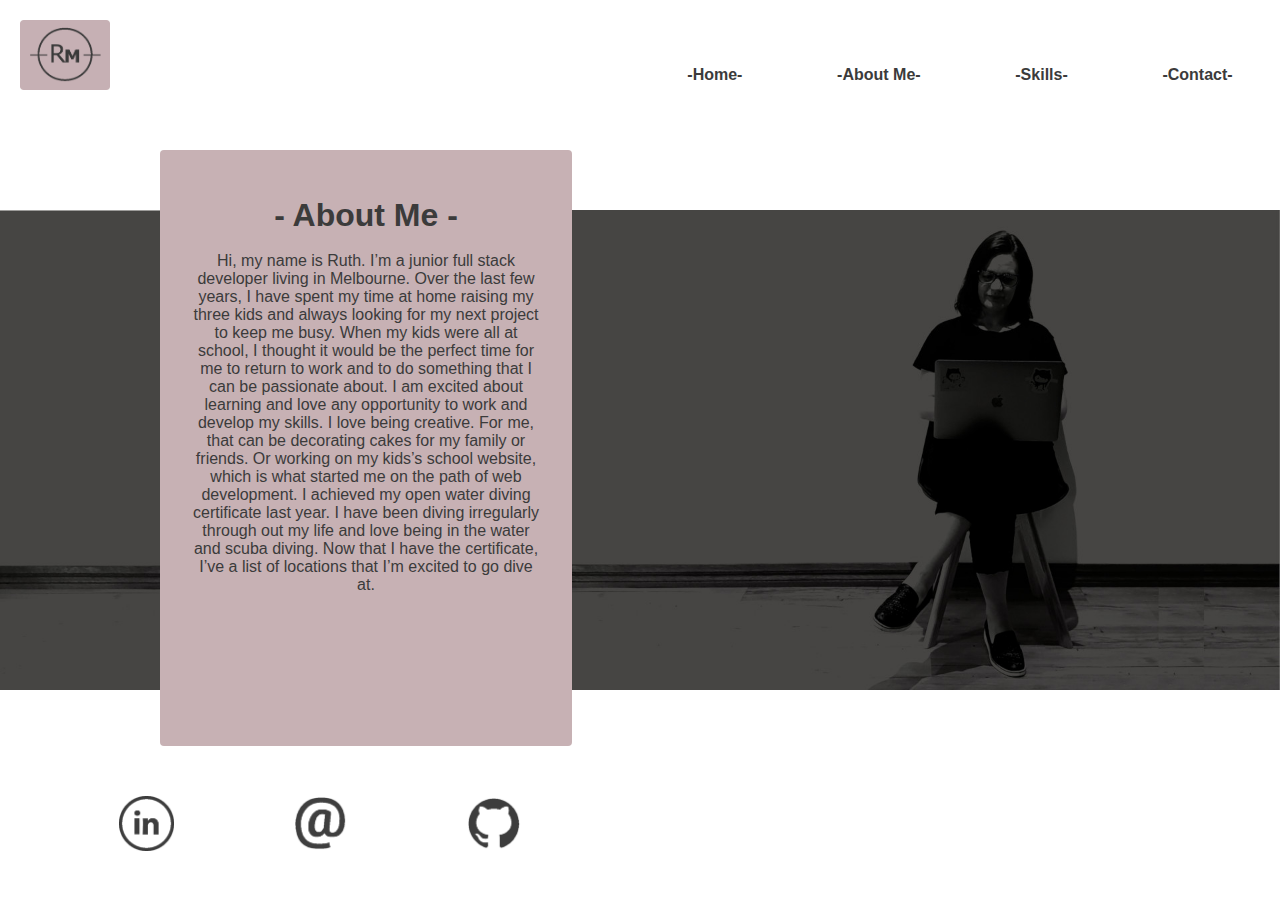
==== about-me.html @ 2ecaa8f1 "initial commit" ====
<!DOCTYPE html>
<html lang="en">
<head>
    <meta charset="UTF-8">
    <meta name="viewport" content="width=device-width, initial-scale=1.0">
    <meta http-equiv="X-UA-Compatible" content="ie=edge">
    <link rel="stylesheet" href="css/style.css">
    <title>Ruth Mcilwaine</title>
</head>
<body>
    
<div class="grid">
        <div class="navbar">
                <a href="index.html"><strong>-Home-</strong></a>
                <a href="about-me.html"><strong>-About Me-</strong></a>
                <a href="skills.html"><strong>-Skills-</strong></a>
                <a href="contact.html"><strong>-Contact-</strong></a>  
            </div>
       
        <div class="logo">
        <a href="index.html"><img src="../images/logo.png" alt="logo" width="90" height="70"></a>
        </div>
        <div class="footer">
                <a href="https://www.linkedin.com/feed/"><img src="../images/linkedin.png" alt="linkedin" width=55 height=55></a>
                <a href="contact.html"><img src="../images/email.png" width=55 height=55></a>
                <a href="https://github.com/settings/profile"><img src="../images/github.png" alt="github" width=55 height=55></a>
                </div>
<div class="about-me-container">
    <div class="text-container">
    <span></span>
<h1><br />- About Me -</h1>
    <p><br />Hi, my name is Ruth. I’m a junior full stack developer living in Melbourne. 
    Over the last few years, I have spent my time at home raising my three kids and always looking for my next project to keep me busy. When my kids were all at school, I thought it would be the perfect time for me to return to work and to do something that I can be passionate about. I am excited about learning and love any opportunity to work and develop my skills.
    I love being creative. For me, that can be decorating cakes for my family or friends. Or working on my kids’s school website, which is what started me on the path of web development.
    I achieved my open water diving certificate last year. I have been diving irregularly through out my life and love being in the water and scuba diving. Now that I have the certificate, I’ve a list of locations that I’m excited to go dive at.
    </p>
   
</div>
</div>
</div>
</body>

</html>
---- css/style.css ----
@import url("contact.css");
@import url("skills.css");
@import url("about-me.css");
@import url("responsive.css");

* {
	margin: 0px;
  }
  /* #c7b1b4 */
body { 
	height: 100%;
	font-family: Tahoma,Verdana,Segoe,sans-serif; 
	background-image: url("../images/image.jpg");
	color: #3b3b3b;
  background-repeat: no-repeat;
	background-size: contain;
	background-position: center right;
}

/* #8e8e8c */
.grid {
	width: 100%;
	height: 100%;
  display: grid;
  grid-template-columns: 50% 50%;
	grid-template-rows: 150px 600px 150px;
}


.navbar {
	display: flex;
	align-items: center;
	justify-content: space-around;
	grid-column: 2 / 3;
	grid-row: 1 / 2;
}

.logo {
	/* width: 10px;
	height: 10px; */
	display: flex;
	align-items: left;
	padding: 20px;
}

.title {
	display: grid;
	grid-column: 1 / 2;
	grid-row: 2 / 3;
	align-content: center;
	justify-content: right;
	border-radius: 4px;
}

.navbar a {
	text-decoration: none;
	color: #3b3b3b;
	/* 3b3b3b */
}
.navbar a:hover {
	transform: scale(1.1);
}

.footer {
	grid-column: 1 / 2;
	grid-row: 3 / 4;
	display: flex;
	align-items: center;
	flex-direction: row;
	justify-content: space-evenly;
}
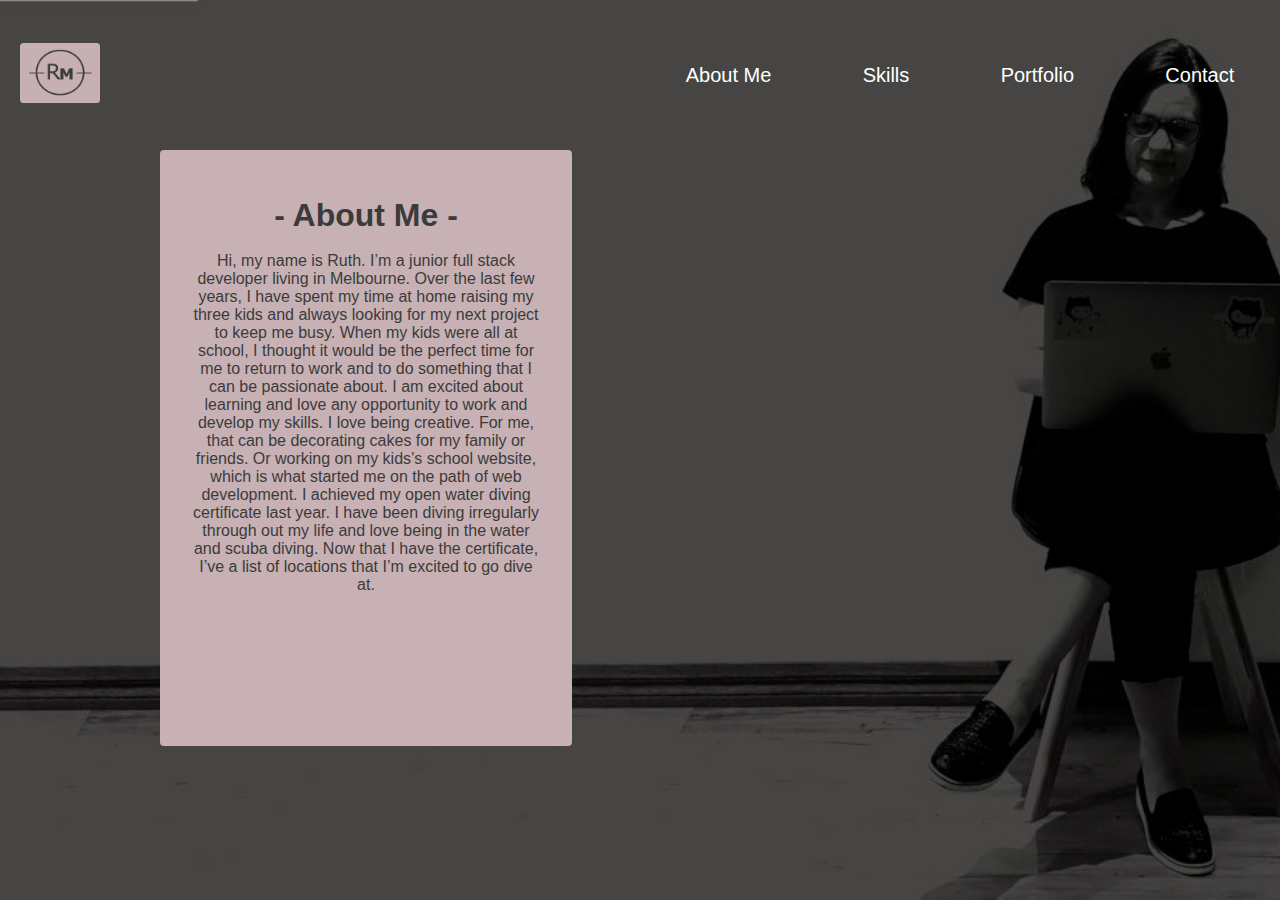
==== commit 66d268ca: "fixed background image and hamburger menu" ====
--- a/about-me.html
+++ b/about-me.html
@@ -5,26 +5,42 @@
     <meta name="viewport" content="width=device-width, initial-scale=1.0">
     <meta http-equiv="X-UA-Compatible" content="ie=edge">
     <link rel="stylesheet" href="css/style.css">
-    <title>Ruth Mcilwaine</title>
+    <link rel="stylesheet" href="https://use.fontawesome.com/releases/v5.8.1/css/all.css" integrity="sha384-50oBUHEmvpQ+1lW4y57PTFmhCaXp0ML5d60M1M7uH2+nqUivzIebhndOJK28anvf" crossorigin="anonymous">
+    <title>About</title>
 </head>
 <body>
     
-<div class="grid">
-        <div class="navbar">
-                <a href="index.html"><strong>-Home-</strong></a>
-                <a href="about-me.html"><strong>-About Me-</strong></a>
-                <a href="skills.html"><strong>-Skills-</strong></a>
-                <a href="contact.html"><strong>-Contact-</strong></a>  
-            </div>
-       
-        <div class="logo">
-        <a href="index.html"><img src="../images/logo.png" alt="logo" width="90" height="70"></a>
-        </div>
-        <div class="footer">
-                <a href="https://www.linkedin.com/feed/"><img src="../images/linkedin.png" alt="linkedin" width=55 height=55></a>
-                <a href="contact.html"><img src="../images/email.png" width=55 height=55></a>
-                <a href="https://github.com/settings/profile"><img src="../images/github.png" alt="github" width=55 height=55></a>
-                </div>
+        <div class="grid">
+                <div class="navbar">
+                        <a href="about-me.html">About Me</a>
+                        <a href="skills.html">Skills</a>
+                        <a href="index.html">Portfolio</a>
+                        <a href="contact.html">Contact</a>  
+                    </div>
+                    <div class="menu-container">
+                        <div style="display: block;" class="fas fa-bars hamburger fa-2x">
+                        <div class="menu">
+                                <ul>
+                                    <li>Home</li><a href="index.html"></a>
+                                    <li>About</li><a href="about-me.html"></a>
+                                    <li>Skills</li><a href="skills.html"></a>
+                                    <li>Contact</li><a href="contact.html">
+                                </ul>
+                            </div>
+                        </div>
+                    </div>
+                    <div class="logo-container">
+                        <div class="box">
+                            <a href="./index.html"><img src="../images/logo.png" class="logo"></a> 
+                        </div>
+                    </div>
+                            
+                    <div class="footer">
+                        <a href="https://www.linkedin.com/feed/" class="link"><i class="fab fa-linkedin-in fa-2x"></i></a>
+                        <a href="contact.html" class="link"><i class="fas fa-at fa-2x"></i></a>
+                        <a href="https://github.com/ruthmci" class="link"><i class="fab fa-github fa-2x"></i></a>
+                    </div>
+        
 <div class="about-me-container">
     <div class="text-container">
     <span></span>
--- a/css/style.css
+++ b/css/style.css
@@ -1,7 +1,7 @@
 @import url("contact.css");
 @import url("skills.css");
 @import url("about-me.css");
-@import url("responsive.css");
+@import url("hamburger.css");
 
 * {
 	margin: 0px;
@@ -13,8 +13,8 @@
 	background-image: url("../images/image.jpg");
 	color: #3b3b3b;
   background-repeat: no-repeat;
-	background-size: contain;
-	background-position: center right;
+	background-size: cover;
+	background-position: center;
 }
 
 /* #8e8e8c */
@@ -26,7 +26,6 @@
 	grid-template-rows: 150px 600px 150px;
 }
 
-
 .navbar {
 	display: flex;
 	align-items: center;
@@ -34,17 +33,49 @@
 	grid-column: 2 / 3;
 	grid-row: 1 / 2;
 }
+.navbar a {
+	text-decoration: none;
+	color: #ffffff;
+	font-size: 20px;
+}
+.navbar a:hover {
+	transform: scale(1.1);
+}
+
+.menu-container {
+	display: none;
+}
+
+.logo-container {
+	grid-column: 1 / 2;
+	grid-row: 1 / 2;
+	display: flex;
+	justify-content: left;
+	align-items: center;
+}
 
 .logo {
-	/* width: 10px;
-	height: 10px; */
-	display: flex;
-	align-items: left;
+	width: 80px;
+	height: 60px; 
 	padding: 20px;
 }
 
+/* .RM-title {
+	width: 400px;
+	height: 250px;	
+	align-content: center;
+	justify-content: right;
+} */
+
+.RM-title { 
+	position: absolute;
+	max-width: 40%;
+	height: auto;
+	top: 35%;
+	left: 15%;
+	}
+
 .title {
-	display: grid;
 	grid-column: 1 / 2;
 	grid-row: 2 / 3;
 	align-content: center;
@@ -52,13 +83,8 @@
 	border-radius: 4px;
 }
 
-.navbar a {
-	text-decoration: none;
-	color: #3b3b3b;
-	/* 3b3b3b */
-}
-.navbar a:hover {
-	transform: scale(1.1);
+.link {
+	color: #ffffff;
 }
 
 .footer {
@@ -68,4 +94,36 @@
 	align-items: center;
 	flex-direction: row;
 	justify-content: space-evenly;
-}+}
+
+@media only screen and (max-width: 600px) {
+	
+	body {
+		background-image: url("../images/responsive.png");
+		background-size: cover;
+	}
+
+	.navbar {
+		display: none;
+	}
+
+.menu-container {
+	grid-column: 2 / 3;
+	grid-row: 1 / 2;
+	display: block;
+	/* display: flex;
+	justify-content: center;
+	align-items: center; */
+}
+
+
+
+  .RM-title { 
+		position: absolute;
+		max-width: 60%;
+		height: auto;
+		top: 35%;
+		left: 15%;
+		}
+	}
+		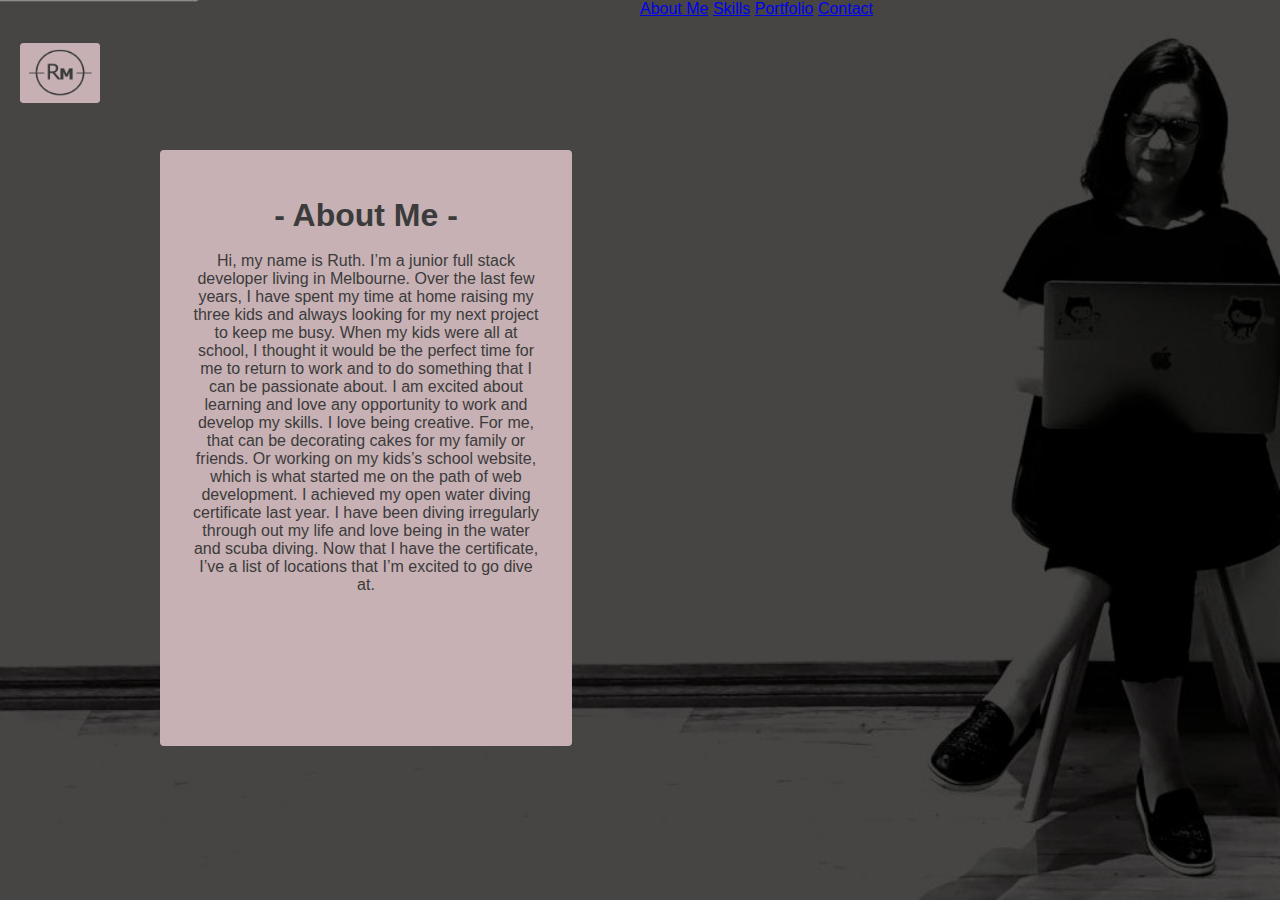
==== commit bc6f7209: "formatting done" ====
--- a/about-me.html
+++ b/about-me.html
@@ -1,59 +1,67 @@
 <!DOCTYPE html>
 <html lang="en">
+
 <head>
     <meta charset="UTF-8">
     <meta name="viewport" content="width=device-width, initial-scale=1.0">
     <meta http-equiv="X-UA-Compatible" content="ie=edge">
     <link rel="stylesheet" href="css/style.css">
-    <link rel="stylesheet" href="https://use.fontawesome.com/releases/v5.8.1/css/all.css" integrity="sha384-50oBUHEmvpQ+1lW4y57PTFmhCaXp0ML5d60M1M7uH2+nqUivzIebhndOJK28anvf" crossorigin="anonymous">
+    <link rel="stylesheet" href="https://use.fontawesome.com/releases/v5.8.1/css/all.css"
+        integrity="sha384-50oBUHEmvpQ+1lW4y57PTFmhCaXp0ML5d60M1M7uH2+nqUivzIebhndOJK28anvf" crossorigin="anonymous">
     <title>About</title>
 </head>
 <body>
-    
-        <div class="grid">
-                <div class="navbar">
-                        <a href="about-me.html">About Me</a>
-                        <a href="skills.html">Skills</a>
-                        <a href="index.html">Portfolio</a>
-                        <a href="contact.html">Contact</a>  
-                    </div>
-                    <div class="menu-container">
-                        <div style="display: block;" class="fas fa-bars hamburger fa-2x">
-                        <div class="menu">
-                                <ul>
-                                    <li>Home</li><a href="index.html"></a>
-                                    <li>About</li><a href="about-me.html"></a>
-                                    <li>Skills</li><a href="skills.html"></a>
-                                    <li>Contact</li><a href="contact.html">
-                                </ul>
-                            </div>
-                        </div>
-                    </div>
-                    <div class="logo-container">
-                        <div class="box">
-                            <a href="./index.html"><img src="../images/logo.png" class="logo"></a> 
-                        </div>
-                    </div>
-                            
-                    <div class="footer">
-                        <a href="https://www.linkedin.com/feed/" class="link"><i class="fab fa-linkedin-in fa-2x"></i></a>
-                        <a href="contact.html" class="link"><i class="fas fa-at fa-2x"></i></a>
-                        <a href="https://github.com/ruthmci" class="link"><i class="fab fa-github fa-2x"></i></a>
-                    </div>
-        
-<div class="about-me-container">
-    <div class="text-container">
-    <span></span>
-<h1><br />- About Me -</h1>
-    <p><br />Hi, my name is Ruth. I’m a junior full stack developer living in Melbourne. 
-    Over the last few years, I have spent my time at home raising my three kids and always looking for my next project to keep me busy. When my kids were all at school, I thought it would be the perfect time for me to return to work and to do something that I can be passionate about. I am excited about learning and love any opportunity to work and develop my skills.
-    I love being creative. For me, that can be decorating cakes for my family or friends. Or working on my kids’s school website, which is what started me on the path of web development.
-    I achieved my open water diving certificate last year. I have been diving irregularly through out my life and love being in the water and scuba diving. Now that I have the certificate, I’ve a list of locations that I’m excited to go dive at.
-    </p>
-   
-</div>
-</div>
-</div>
+    <div class="grid">
+        <div class="navbar">
+            <a href="about-me.html">About Me</a>
+            <a href="skills.html">Skills</a>
+            <a href="portfolio.html">Portfolio</a>
+            <a href="contact.html">Contact</a>
+        </div>
+        <div class="menu-container">
+            <div style="display: block;" class="fas fa-bars hamburger fa-2x">
+                <div class="menu">
+                    <ul>
+                        <li>About</li><a href="about-me.html"></a>
+                        <li>Skills</li><a href="skills.html"></a>
+                        <li>Portfolio</li><a href="portfolio.html"></a>
+                        <li>Contact</li><a href="contact.html">
+                    </ul>
+                </div>
+            </div>
+        </div>
+        <div class="logo-container">
+            <div class="box">
+                <a href="./index.html"><img src="../images/logo.png" class="logo"></a>
+            </div>
+        </div>
+
+        <div class="footer">
+            <a href="https://www.linkedin.com/feed/" class="link"><i class="fab fa-linkedin-in fa-2x"></i></a>
+            <a href="https://codepen.io/Ruthmc/" class="link"><i class="fab fa-codepen fa-2x"></i></a>
+            <a href="https://github.com/ruthmci" class="link"><i class="fab fa-github fa-2x"></i></a>
+            <a href="contact.html" class="link"><i class="fas fa-at fa-2x"></i></a>
+        </div>
+
+        <div class="about-me-container">
+            <div class="text-container">
+                <span></span>
+                <h1><br />- About Me -</h1>
+                <p><br />Hi, my name is Ruth. I’m a junior full stack developer living in Melbourne.
+                    Over the last few years, I have spent my time at home raising my three kids and always looking for
+                    my next project to keep me busy. When my kids were all at school, I thought it would be the perfect
+                    time for me to return to work and to do something that I can be passionate about. I am excited about
+                    learning and love any opportunity to work and develop my skills.
+                    I love being creative. For me, that can be decorating cakes for my family or friends. Or working on
+                    my kids’s school website, which is what started me on the path of web development.
+                    I achieved my open water diving certificate last year. I have been diving irregularly through out my
+                    life and love being in the water and scuba diving. Now that I have the certificate, I’ve a list of
+                    locations that I’m excited to go dive at.
+                </p>
+
+            </div>
+        </div>
+    </div>
 </body>
 
 </html>--- a/css/style.css
+++ b/css/style.css
@@ -1,3 +1,4 @@
+@import url("navbar.css");
 @import url("contact.css");
 @import url("skills.css");
 @import url("about-me.css");
@@ -24,22 +25,6 @@
   display: grid;
   grid-template-columns: 50% 50%;
 	grid-template-rows: 150px 600px 150px;
-}
-
-.navbar {
-	display: flex;
-	align-items: center;
-	justify-content: space-around;
-	grid-column: 2 / 3;
-	grid-row: 1 / 2;
-}
-.navbar a {
-	text-decoration: none;
-	color: #ffffff;
-	font-size: 20px;
-}
-.navbar a:hover {
-	transform: scale(1.1);
 }
 
 .menu-container {
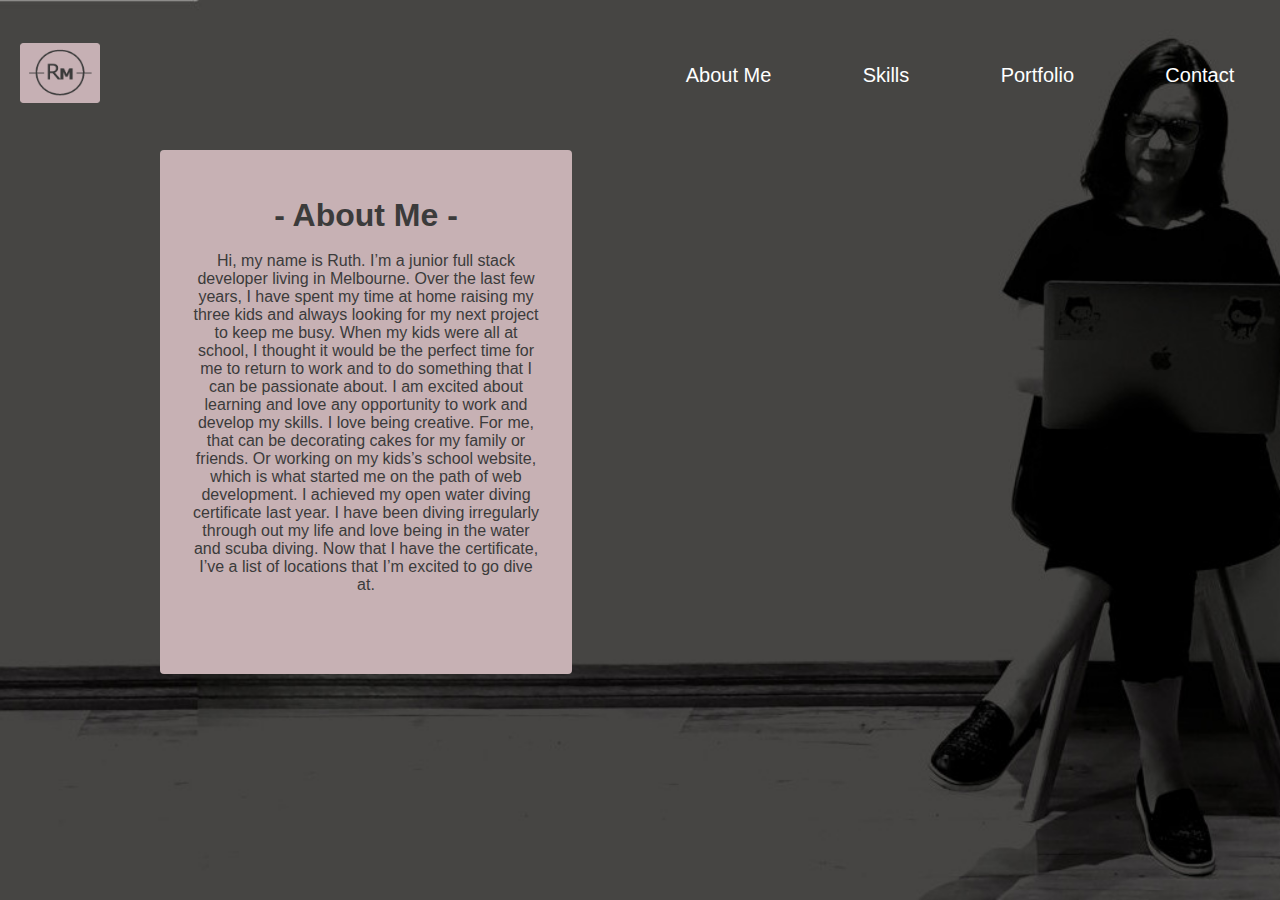
==== commit ed035bfe: "skills and portfolio pages" ====
--- a/about-me.html
+++ b/about-me.html
@@ -10,6 +10,7 @@
         integrity="sha384-50oBUHEmvpQ+1lW4y57PTFmhCaXp0ML5d60M1M7uH2+nqUivzIebhndOJK28anvf" crossorigin="anonymous">
     <title>About</title>
 </head>
+
 <body>
     <div class="grid">
         <div class="navbar">
@@ -22,10 +23,18 @@
             <div style="display: block;" class="fas fa-bars hamburger fa-2x">
                 <div class="menu">
                     <ul>
-                        <li>About</li><a href="about-me.html"></a>
-                        <li>Skills</li><a href="skills.html"></a>
-                        <li>Portfolio</li><a href="portfolio.html"></a>
-                        <li>Contact</li><a href="contact.html">
+                        <a href="about-me.html">
+                            <li>About Me</li>
+                        </a>
+                        <a href="skills.html">
+                            <li>Skills</li>
+                        </a>
+                        <a href="portfolio.html">
+                                <li>Portfolio</li>
+                            </a>
+                        <a href="contact.html">
+                            <li>Contact</li>
+                        </a>
                     </ul>
                 </div>
             </div>
--- a/css/style.css
+++ b/css/style.css
@@ -1,13 +1,14 @@
 @import url("navbar.css");
+@import url("about-me.css");
+@import url("skills.css");
+@import url("portfolio.css");
 @import url("contact.css");
-@import url("skills.css");
-@import url("about-me.css");
 @import url("hamburger.css");
 
 * {
 	margin: 0px;
   }
-  /* #c7b1b4 */
+
 body { 
 	height: 100%;
 	font-family: Tahoma,Verdana,Segoe,sans-serif; 
@@ -18,7 +19,6 @@
 	background-position: center;
 }
 
-/* #8e8e8c */
 .grid {
 	width: 100%;
 	height: 100%;
@@ -45,27 +45,26 @@
 	padding: 20px;
 }
 
-/* .RM-title {
-	width: 400px;
-	height: 250px;	
-	align-content: center;
-	justify-content: right;
-} */
+.logo:hover {
+  transform: scale(1.1);
+}
 
-.RM-title { 
+.text-container {
+	background-color: #c7b1b4;
+	padding: 10px 30px 10px 30px;
+	/* opacity: 0.5; */
+	border-radius: 4px;
+	width: 110%;
+	height: 120%;
+	text-align: center;
+}
+
+.RM-title {
 	position: absolute;
 	max-width: 40%;
 	height: auto;
-	top: 35%;
-	left: 15%;
-	}
-
-.title {
-	grid-column: 1 / 2;
-	grid-row: 2 / 3;
-	align-content: center;
-	justify-content: right;
-	border-radius: 4px;
+	top: 20%;
+	left: 10%;
 }
 
 .link {
@@ -83,32 +82,27 @@
 
 @media only screen and (max-width: 600px) {
 	
-	body {
-		background-image: url("../images/responsive.png");
-		background-size: cover;
-	}
+body {
+	background-image: url("../images/responsive.png");
+	background-size: cover;
+}
 
-	.navbar {
-		display: none;
-	}
+.navbar {
+	display: none;
+}
 
 .menu-container {
 	grid-column: 2 / 3;
 	grid-row: 1 / 2;
 	display: block;
-	/* display: flex;
-	justify-content: center;
-	align-items: center; */
 }
 
-
-
-  .RM-title { 
-		position: absolute;
-		max-width: 60%;
-		height: auto;
-		top: 35%;
-		left: 15%;
-		}
+.RM-title { 
+	position: absolute;
+	max-width: 60%;
+	height: auto;
+	top: 20%;
+	left: 10%;
 	}
+}
 		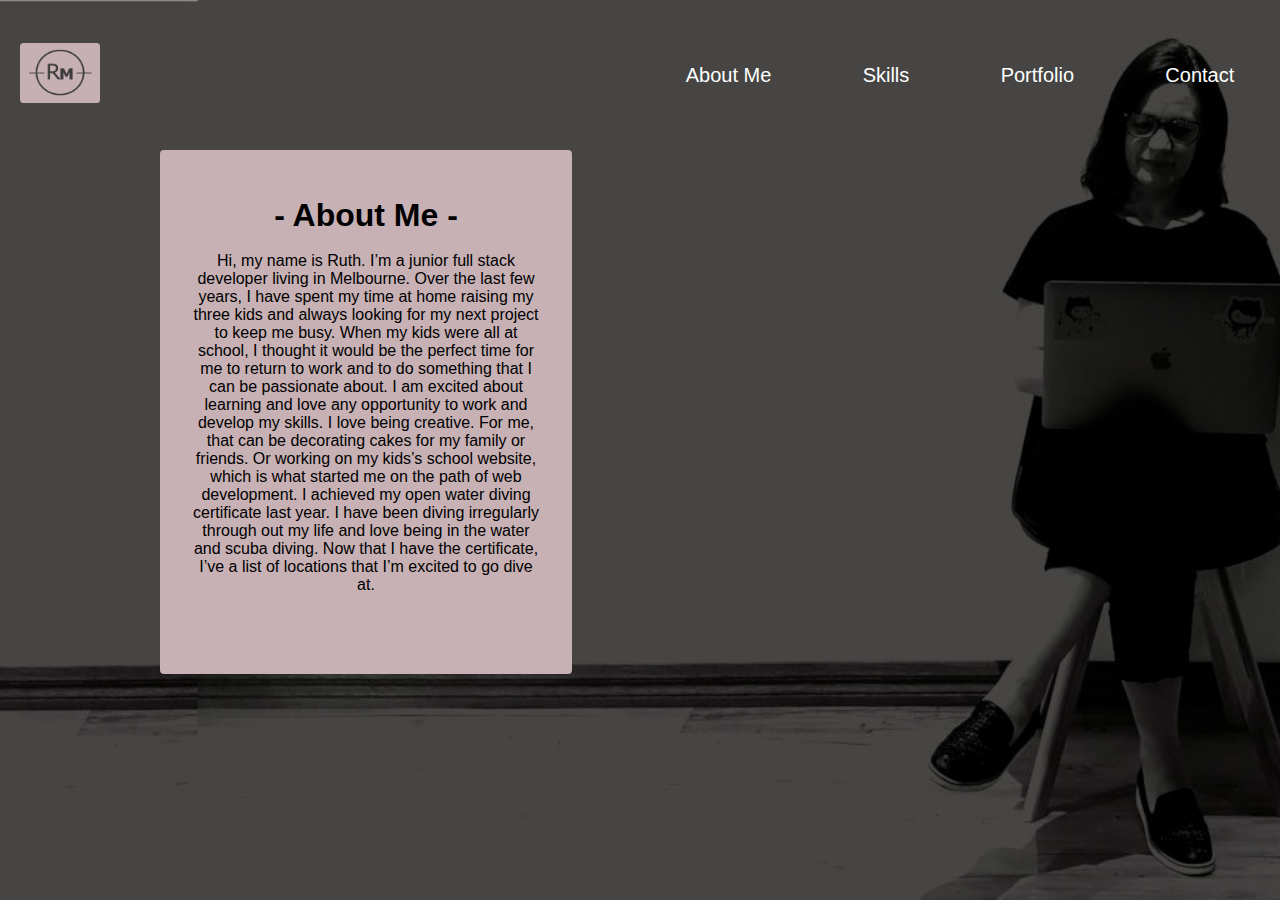
==== commit bd2befb3: "images for readme" ====
--- a/about-me.html
+++ b/about-me.html
@@ -30,8 +30,8 @@
                             <li>Skills</li>
                         </a>
                         <a href="portfolio.html">
-                                <li>Portfolio</li>
-                            </a>
+                            <li>Portfolio</li>
+                        </a>
                         <a href="contact.html">
                             <li>Contact</li>
                         </a>
--- a/css/style.css
+++ b/css/style.css
@@ -13,7 +13,6 @@
 	height: 100%;
 	font-family: Tahoma,Verdana,Segoe,sans-serif; 
 	background-image: url("../images/image.jpg");
-	color: #3b3b3b;
   background-repeat: no-repeat;
 	background-size: cover;
 	background-position: center;
@@ -61,10 +60,10 @@
 
 .RM-title {
 	position: absolute;
-	max-width: 40%;
+	max-width: 30%;
 	height: auto;
-	top: 20%;
-	left: 10%;
+	top: 25%;
+	left: 15%;
 }
 
 .link {
@@ -101,8 +100,7 @@
 	position: absolute;
 	max-width: 60%;
 	height: auto;
-	top: 20%;
-	left: 10%;
-	}
+	padding: 5%;
+}
 }
 		